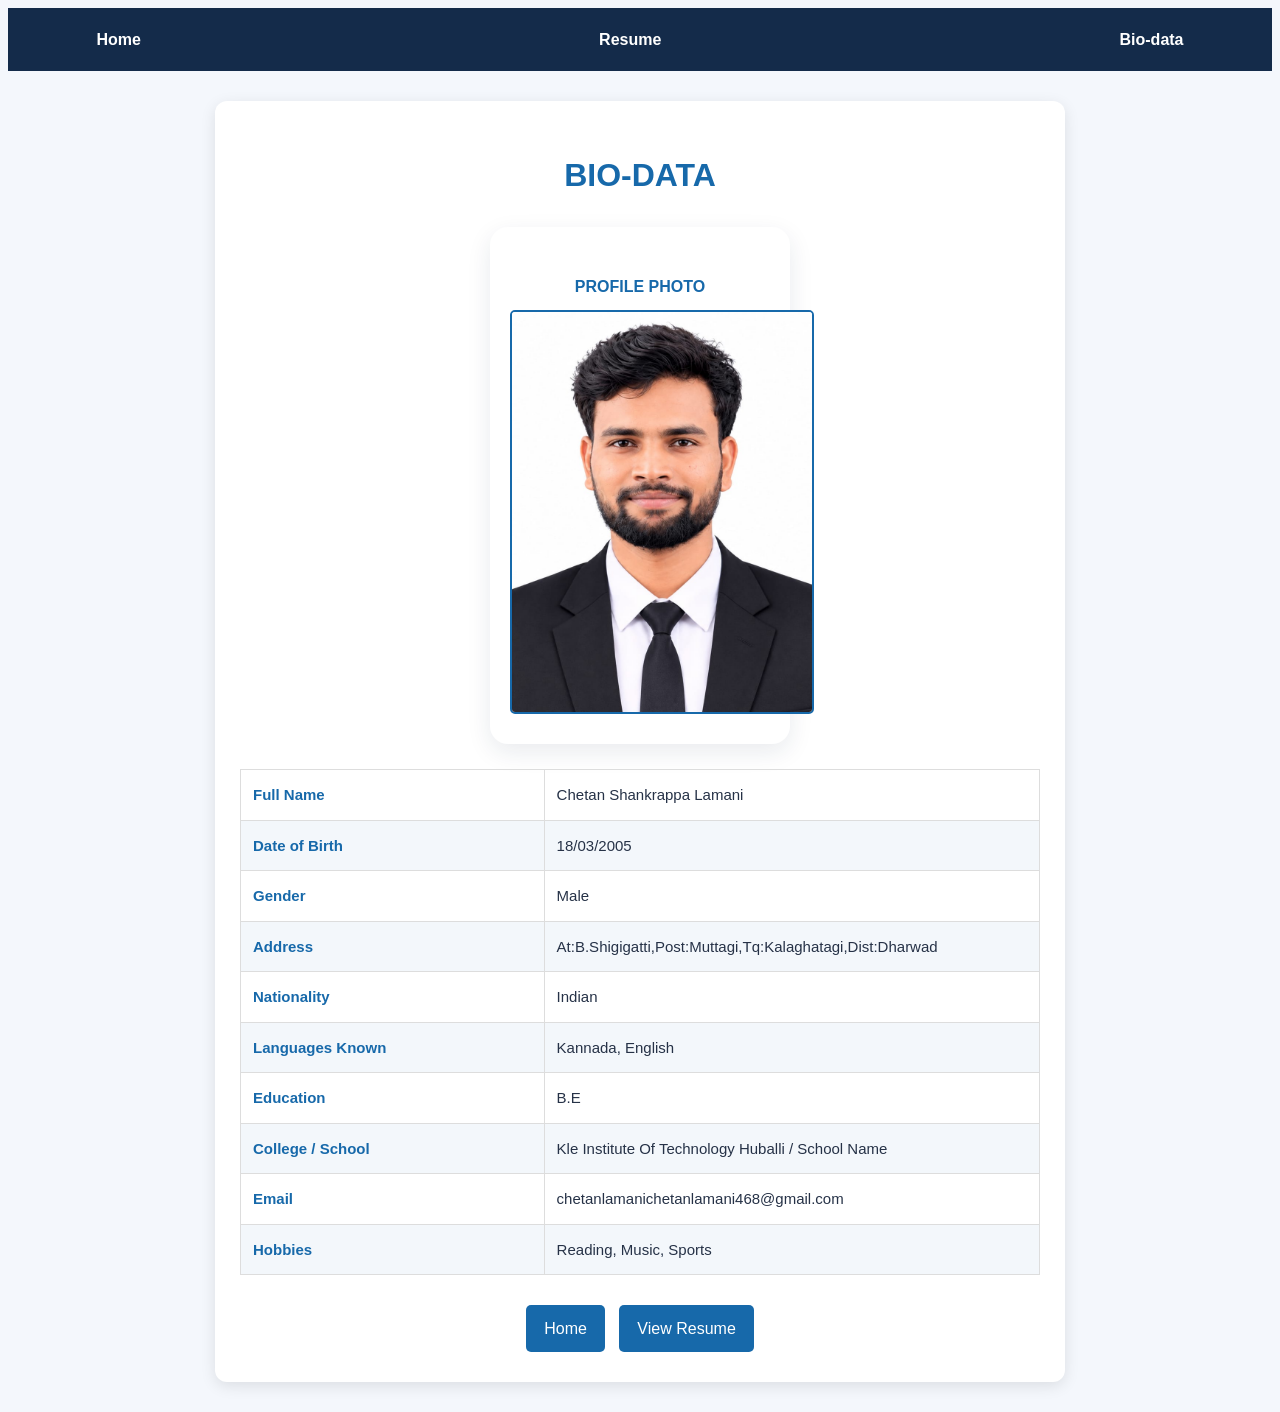
==== biodata.html @ 96cb0f19 "Update biodata.html" ====
<!DOCTYPE html>
<html lang="en">
<head>
    <meta charset="UTF-8">
    <meta name="viewport" content="width=device-width, initial-scale=1.0">
    <title>Bio-data</title>

    <link rel="stylesheet" href="style.css">

    <style>
        .biodata {
            max-width: 800px;
            margin: 30px auto;
            padding: 25px;
            background: white;
            border-radius: 12px;
            box-shadow: 0 4px 15px rgba(0, 0, 0, 0.1);
            font-family: Arial, sans-serif;
        }

        .biodata h1 {
            text-align: center;
            color: #1769aa;
            margin-bottom: 25px;
        }

        .profile {
            text-align: center;
            margin-bottom: 25px;
        }

        .profile h3 {
            color: #1769aa;
            font-size: 16px;
            margin-bottom: 10px;
        }

        .biodata .profile img {
            display: block;
            width: 300px !important;
            height: 400px !important;
            max-width: 300px !important;
            object-fit: cover;
            border: 2px solid #1769aa;
            border-radius: 5px;
            padding: 0;
            margin: 0 auto;
        }

        .biodata table {
            width: 100%;
            border-collapse: collapse;
        }

        .biodata td {
            padding: 12px;
            border: 1px solid #ddd;
            font-size: 15px;
            overflow-wrap: anywhere;
        }

        .biodata td:first-child {
            width: 38%;
            font-weight: bold;
            color: #1769aa;
        }

        .biodata tr:nth-child(even) {
            background-color: #f3f7fb;
        }

        .biodata-footer {
            text-align: center;
            margin-top: 25px;
        }

        .biodata-footer a {
            display: inline-block;
            margin: 5px;
            padding: 10px 18px;
            background: #1769aa;
            color: white;
            text-decoration: none;
            border-radius: 5px;
        }

        .biodata-footer a:hover {
            background: #0d4778;
        }

        @media (max-width: 500px) {
            .biodata {
                margin: 15px 10px;
                padding: 15px;
            }

            .biodata td {
                padding: 8px;
                font-size: 13px;
            }
        }
    </style>
</head>

<body>

    <nav>
        <a href="index.html">Home</a>
        <a href="resume.html">Resume</a>
        <a href="biodata.html">Bio-data</a>
    </nav>

    <main class="biodata">

        <h1>BIO-DATA</h1>

        <div class="profile">
            <h3>PROFILE PHOTO</h3>
            <img src="Myphoto.jpg" alt="Profile Photo">
        </div>

        <table>
            <tr>
                <td>Full Name</td>
                <td>Chetan Shankrappa Lamani</td>
            </tr>
            <tr>
                <td>Date of Birth</td>
                <td>18/03/2005</td>
            </tr>
            <tr>
                <td>Gender</td>
                <td>Male</td>
            </tr>
            <tr>
                <td>Address</td>
                <td>At:B.Shigigatti,Post:Muttagi,Tq:Kalaghatagi,Dist:Dharwad</td>
            </tr>
            <tr>
                <td>Nationality</td>
                <td>Indian</td>
            </tr>
            <tr>
                <td>Languages Known</td>
                <td>Kannada, English</td>
            </tr>
            <tr>
                <td>Education</td>
                <td>B.E </td>
            </tr>
            <tr>
                <td>College / School</td>
                <td>Kle Institute Of Technology Huballi / School Name</td>
            </tr>
            <tr>
                <td>Email</td>
                <td>chetanlamanichetanlamani468@gmail.com</td>
            </tr>
            <tr>
                <td>Hobbies</td>
                <td>Reading, Music, Sports</td>
            </tr>
        </table>

        <div class="biodata-footer">
            <a href="index.html">Home</a>
            <a href="resume.html">View Resume</a>
        </div>

    </main>

</body>
</html>
---- style.css ----
```css
* {
    margin: 0;
    padding: 0;
    box-sizing: border-box;
}

html {
    scroll-behavior: smooth;
}

body {
    font-family: Arial, sans-serif;
    background: #f4f7fc;
    color: #263247;
    line-height: 1.7;
}

nav {
    background: #142b4a;
    color: white;
    padding: 18px 7%;
    display: flex;
    justify-content: space-between;
    align-items: center;
    flex-wrap: wrap;
    gap: 15px;
}

.logo {
    font-size: 24px;
    font-weight: bold;
    color: #70c1ff;
}

.nav-links {
    display: flex;
    flex-wrap: wrap;
    gap: 20px;
}

nav a {
    color: white;
    text-decoration: none;
    font-weight: bold;
}

nav a:hover {
    color: #70c1ff;
}

.hero {
    min-height: 470px;
    padding: 70px 8%;
    display: flex;
    justify-content: space-between;
    align-items: center;
    gap: 40px;
    flex-wrap: wrap;
    background: linear-gradient(135deg, #e5efff, #ffffff);
}

.hero-text {
    flex: 1;
    min-width: 260px;
}

.welcome {
    color: #1769aa;
    font-weight: bold;
    letter-spacing: 2px;
}

.hero h1 {
    font-size: 42px;
    margin: 12px 0;
}

.hero h1 span {
    color: #1769aa;
}

.hero h2 {
    margin-bottom: 15px;
}

.hero-text > p:not(.welcome) {
    max-width: 550px;
    margin-bottom: 25px;
}

.btn {
    display: inline-block;
    padding: 11px 20px;
    margin: 5px 5px 5px 0;
    background: #1769aa;
    color: white;
    border-radius: 6px;
    text-decoration: none;
    font-weight: bold;
}

.btn:hover {
    background: #104c80;
}

.btn-outline {
    background: transparent;
    border: 2px solid #1769aa;
    color: #1769aa;
}

.profile {
    width: 260px;
    text-align: center;
    background: white;
    padding: 30px 20px;
    border-radius: 18px;
    box-shadow: 0 8px 25px #142b4a18;
    margin: auto;
}

.avatar {
    font-size: 90px;
    background: #e5efff;
    border-radius: 50%;
    width: 160px;
    height: 160px;
    display: flex;
    justify-content: center;
    align-items: center;
    margin: 0 auto 15px;
}

.profile p {
    color: #65748b;
}

.content-section {
    max-width: 1000px;
    margin: 35px auto;
    padding: 35px;
    background: white;
    border-radius: 12px;
    box-shadow: 0 4px 18px #142b4a0c;
}

.content-section h2 {
    color: #1769aa;
    margin-bottom: 18px;
    border-bottom: 2px solid #dce9f8;
    padding-bottom: 8px;
}

.cards {
    display: flex;
    flex-wrap: wrap;
    gap: 18px;
}

.card {
    flex: 1;
    min-width: 150px;
    padding: 22px;
    border-radius: 10px;
    background: #edf4fd;
    text-align: center;
    border: 1px solid #dce9f8;
}

.page-card {
    text-decoration: none;
    color: #263247;
}

.page-card:hover {
    background: #dcecff;
}

footer {
    background: #142b4a;
    color: white;
    text-align: center;
    padding: 22px;
    margin-top: 40px;
}

/* Resume and Bio-data pages */

.resume-container {
    max-width: 850px;
    margin: 35px auto;
    background: white;
    padding: 35px;
    border-radius: 12px;
    box-shadow: 0 4px 20px #142b4a15;
}

.resume-header {
    background: #142b4a;
    color: white;
    text-align: center;
    padding: 25px;
    border-radius: 10px;
}

.resume-container section {
    margin-top: 25px;
}

.resume-container section h2 {
    color: #1769aa;
    border-bottom: 2px solid #dce9f8;
    margin-bottom: 12px;
    padding-bottom: 5px;
}

.resume-container li {
    margin-left: 25px;
}

table {
    width: 100%;
    border-collapse: collapse;
    margin-top: 15px;
}

th, td {
    border: 1px solid #ccd7e5;
    padding: 10px;
    text-align: left;
}

th {
    background: #1769aa;
    color: white;
}

@media (max-width: 650px) {
    nav {
        justify-content: center;
    }

    .nav-links {
        justify-content: center;
        gap: 12px;
    }

    .hero {
        padding: 40px 6%;
        text-align: center;
    }

    .hero h1 {
        font-size: 32px;
    }

    .content-section {
        margin: 18px;
        padding: 22px;
    }

    .resume-container {
        margin: 15px;
        padding: 18px;
        overflow-x: auto;
    }
}
```
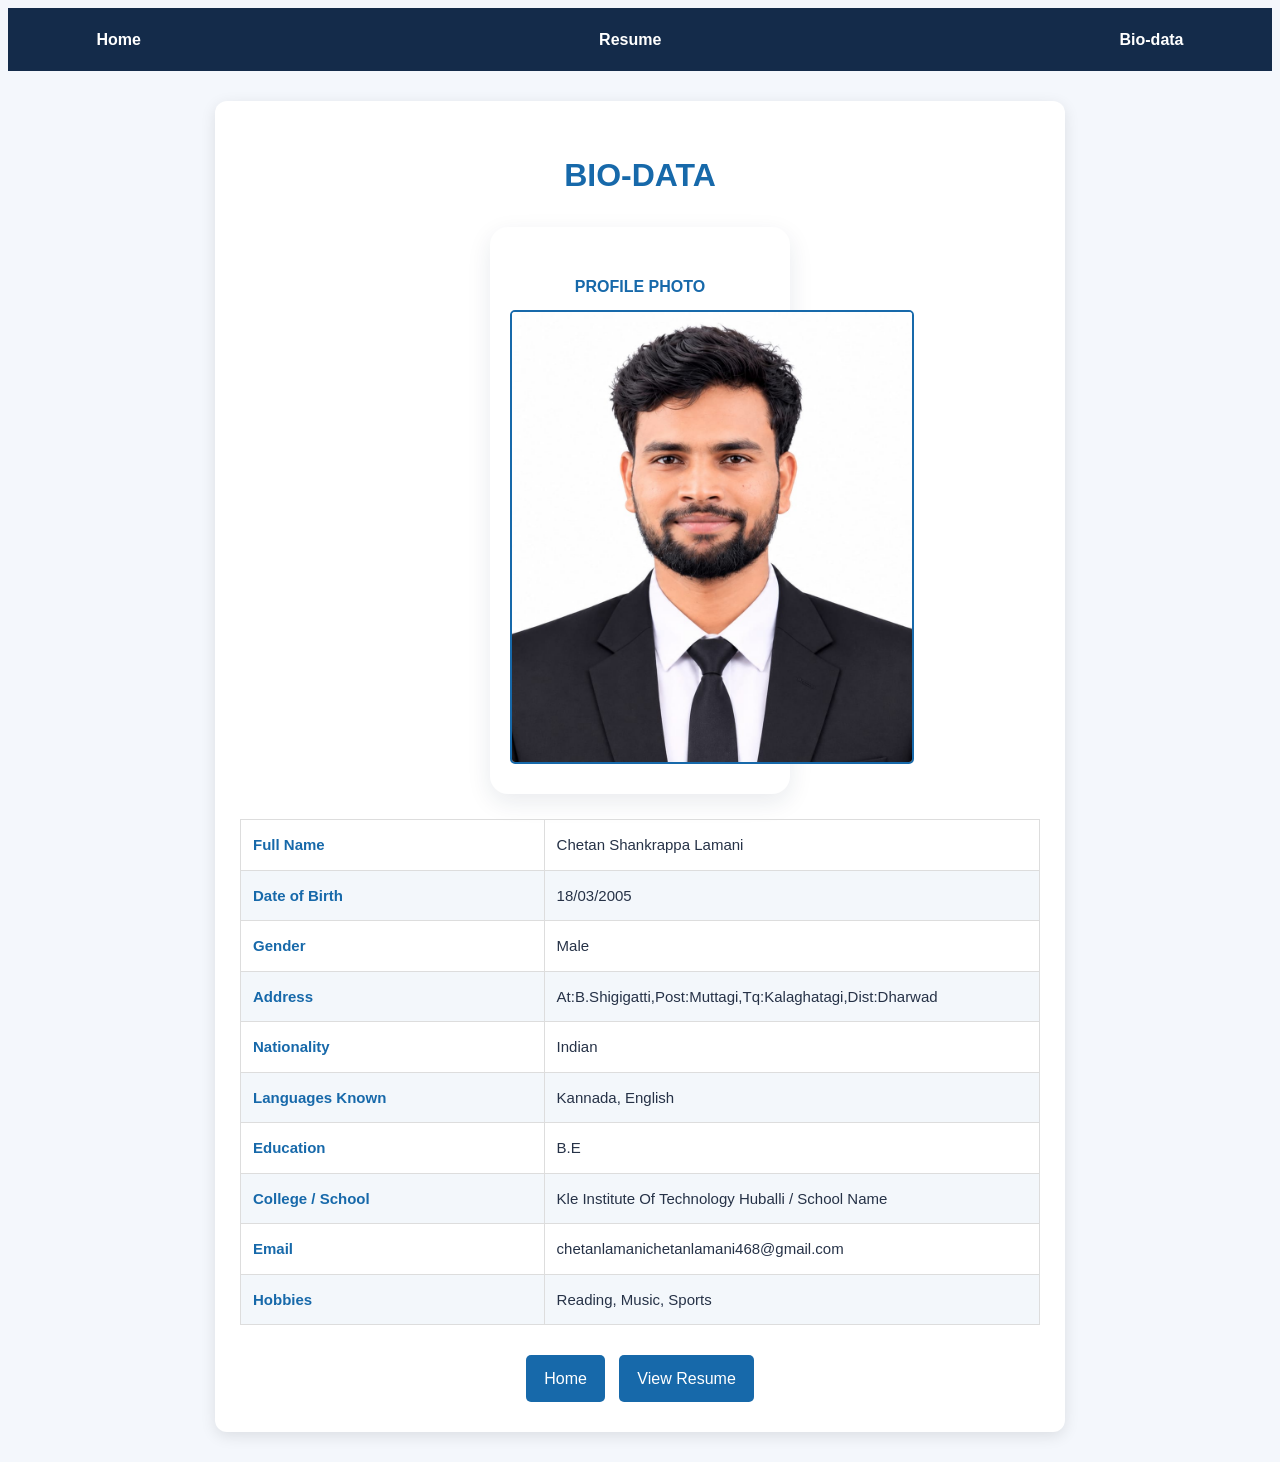
==== commit 9fbc0615: "Update biodata.html" ====
--- a/biodata.html
+++ b/biodata.html
@@ -38,9 +38,9 @@
 
         .biodata .profile img {
             display: block;
-            width: 300px !important;
-            height: 400px !important;
-            max-width: 300px !important;
+            width: 400px !important;
+            height: 450px !important;
+            max-width: 400px !important;
             object-fit: cover;
             border: 2px solid #1769aa;
             border-radius: 5px;
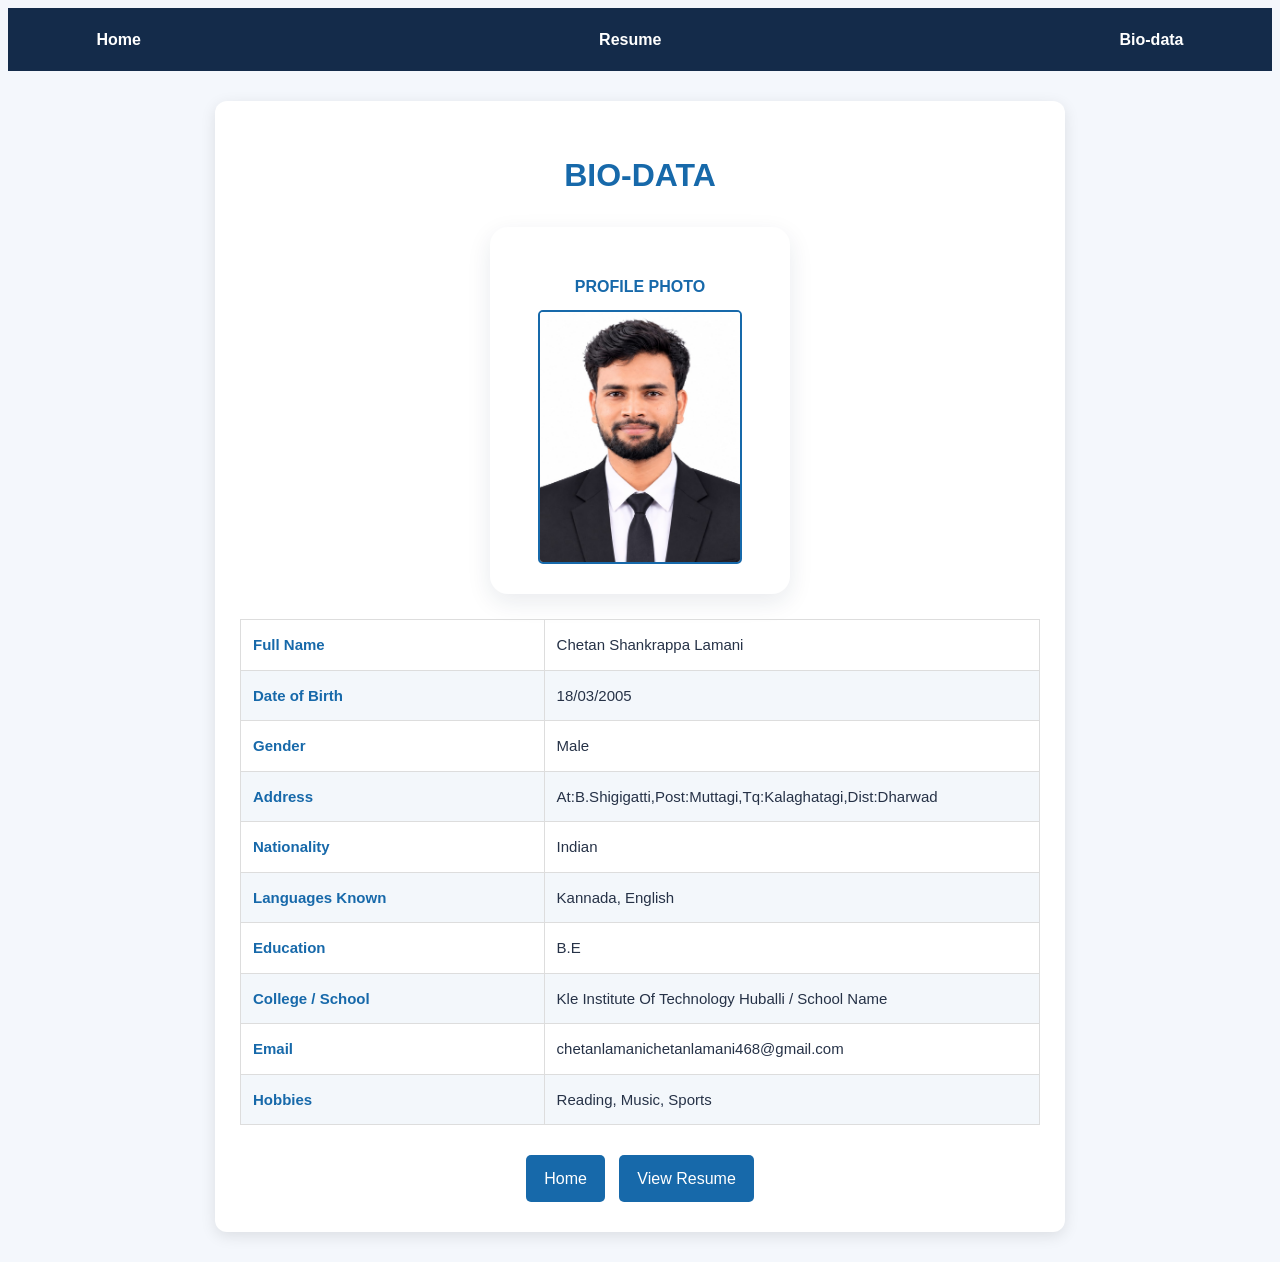
==== commit 0a39f418: "Update biodata.html" ====
--- a/biodata.html
+++ b/biodata.html
@@ -38,9 +38,9 @@
 
         .biodata .profile img {
             display: block;
-            width: 400px !important;
-            height: 450px !important;
-            max-width: 400px !important;
+            width: 200px !important;
+            height: 250px !important;
+            max-width: 200px !important;
             object-fit: cover;
             border: 2px solid #1769aa;
             border-radius: 5px;
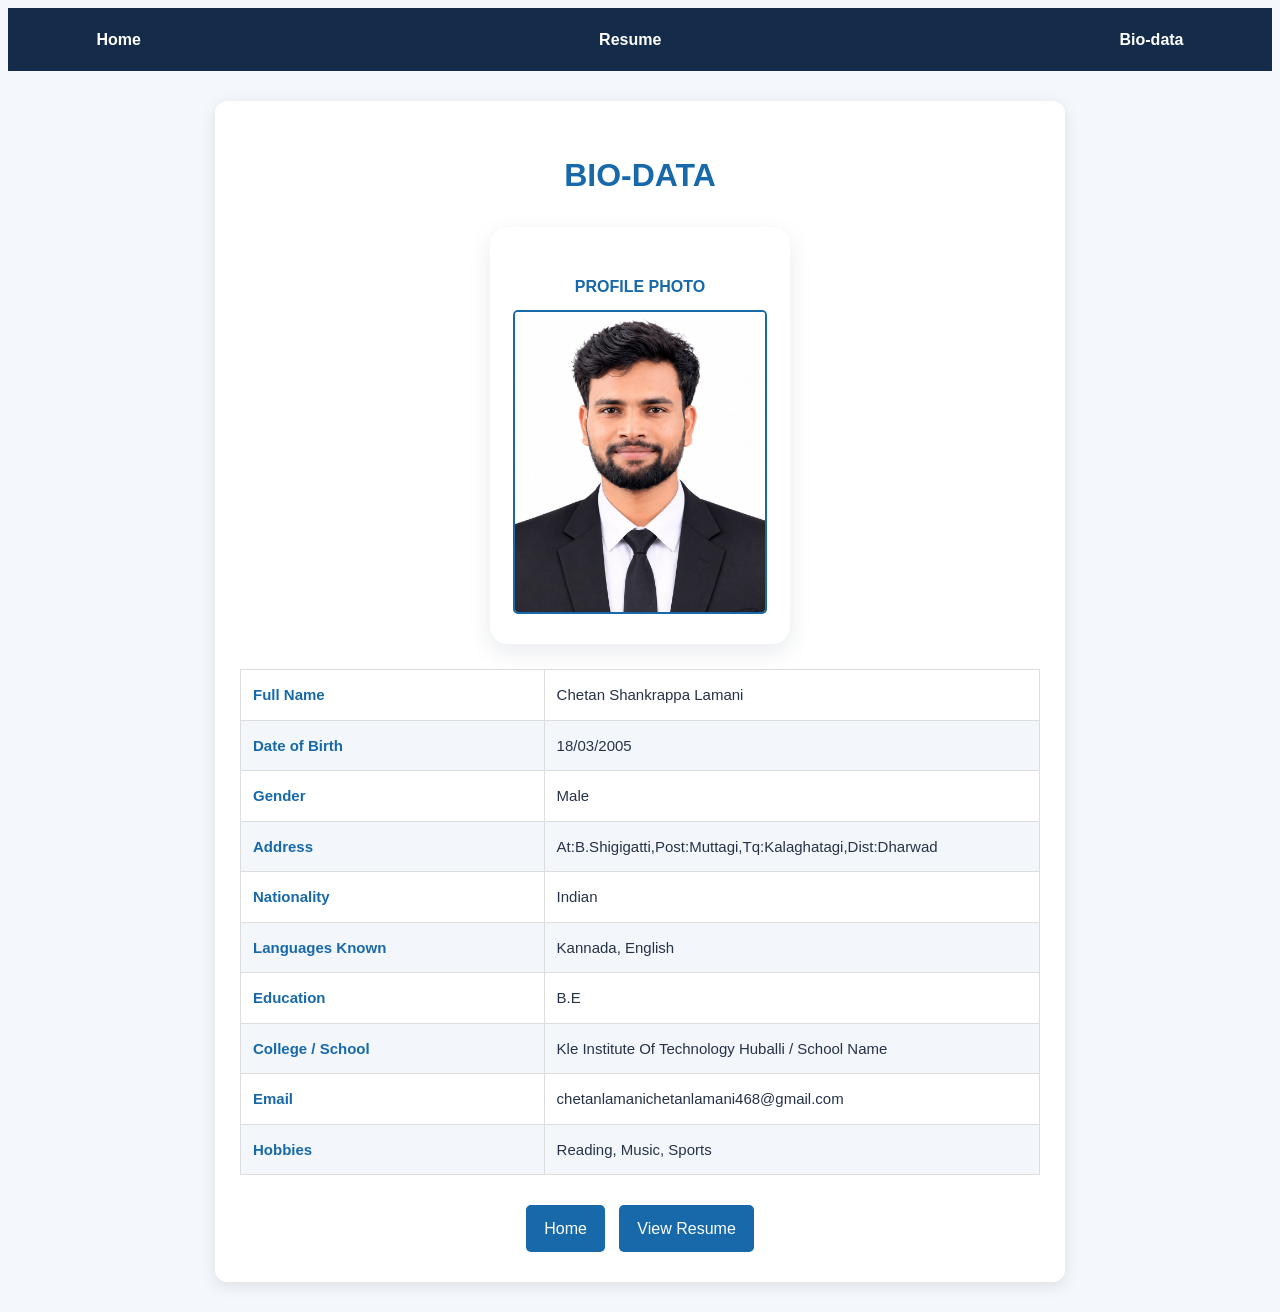
==== commit cfafa179: "Update biodata.html" ====
--- a/biodata.html
+++ b/biodata.html
@@ -38,9 +38,9 @@
 
         .biodata .profile img {
             display: block;
-            width: 200px !important;
-            height: 250px !important;
-            max-width: 200px !important;
+            width: 250px !important;
+            height: 300px !important;
+            max-width: 250px !important;
             object-fit: cover;
             border: 2px solid #1769aa;
             border-radius: 5px;
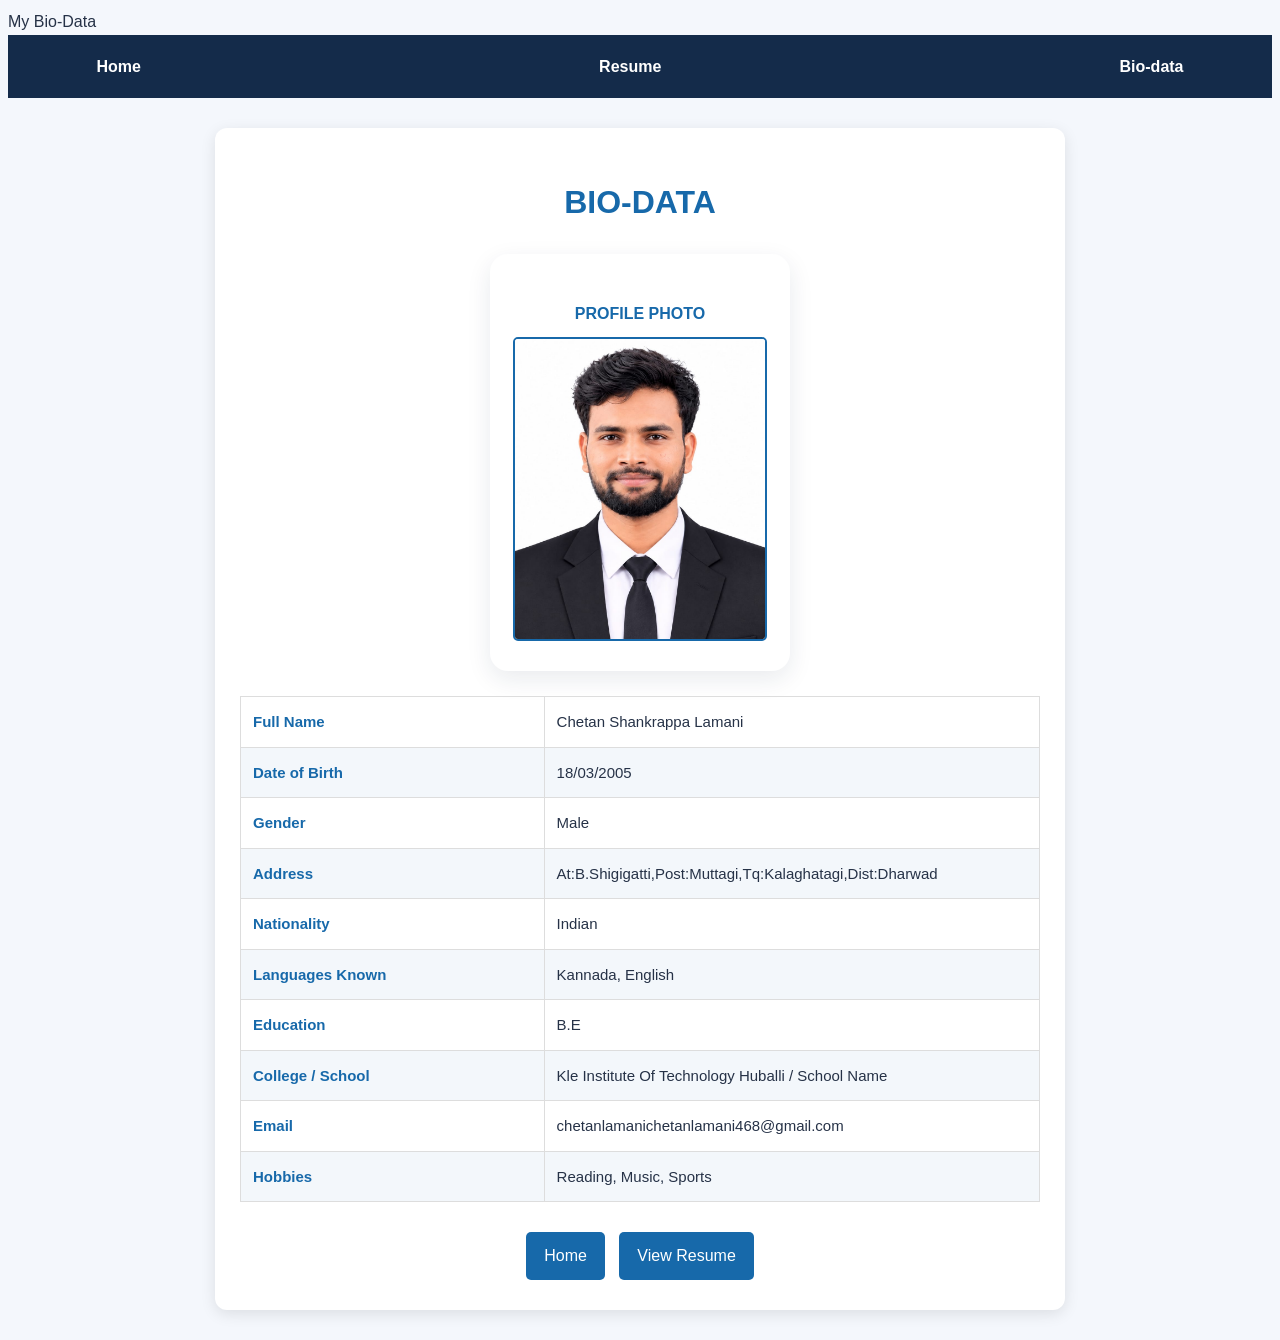
==== commit 09a9f5f3: "Update biodata.html" ====
--- a/biodata.html
+++ b/biodata.html
@@ -5,7 +5,7 @@
     <meta charset="UTF-8">
     <meta name="viewport" content="width=device-width, initial-scale=1.0">
     <title>Bio-data</title>
-
+    My Bio-Data
     <link rel="stylesheet" href="style.css">
 
     <style>
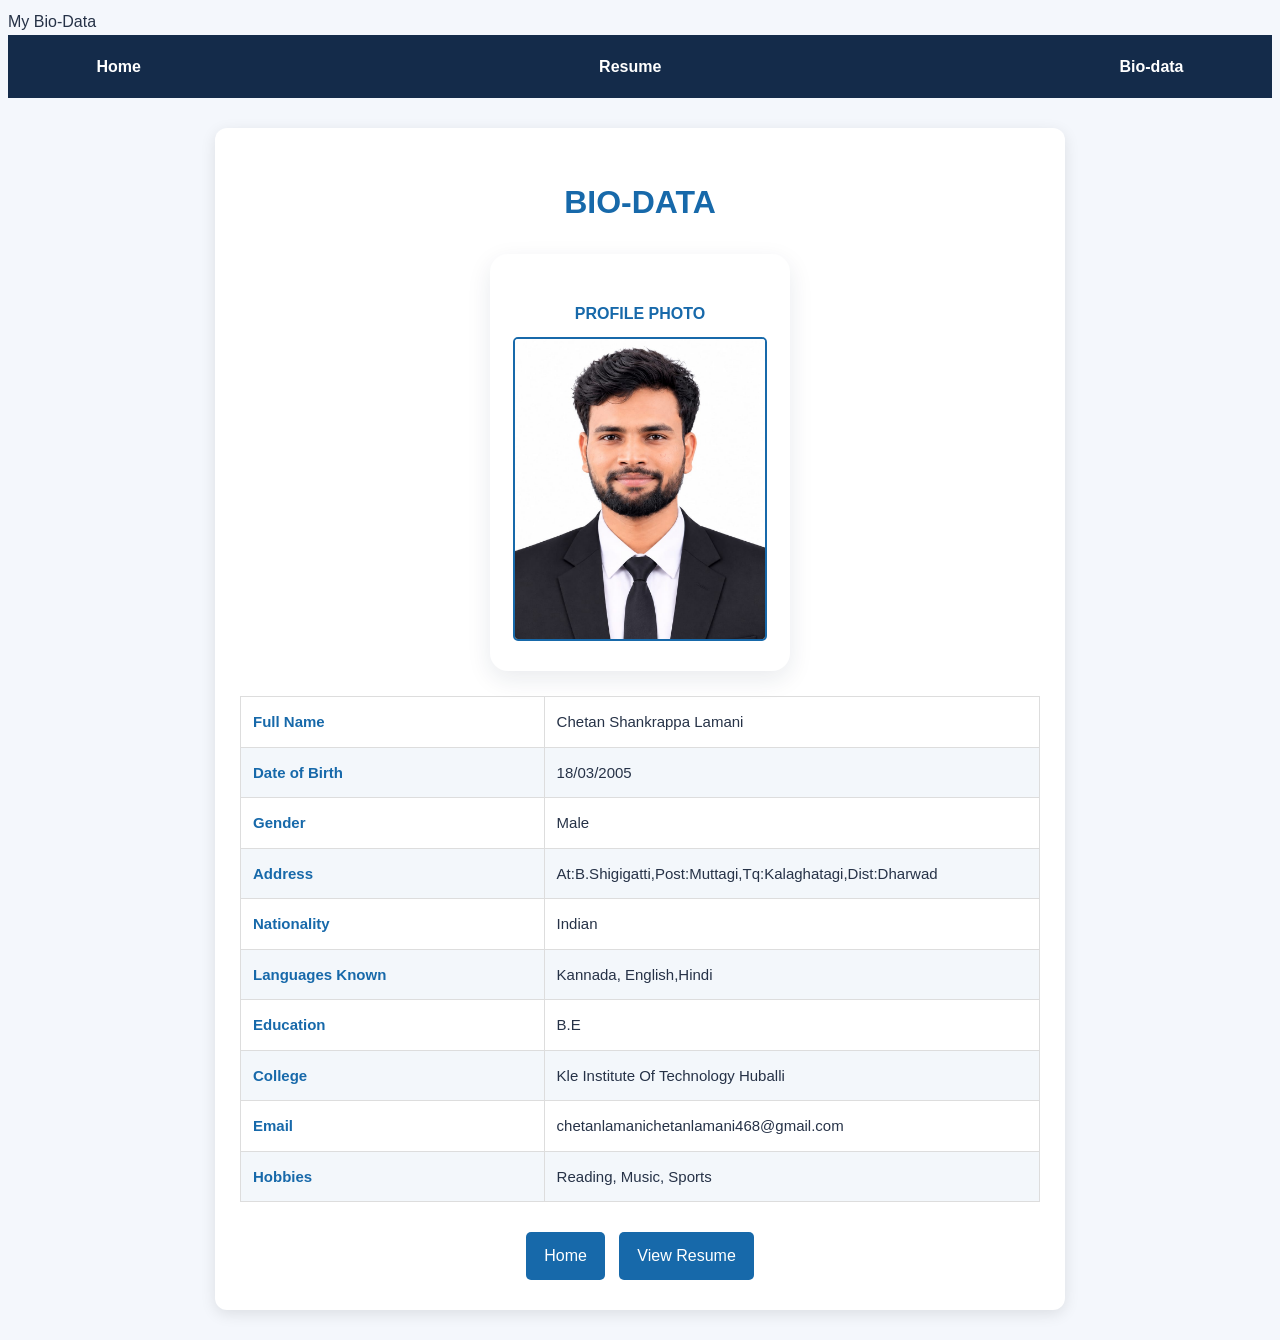
==== commit 7b0f6491: "Update biodata.html" ====
--- a/biodata.html
+++ b/biodata.html
@@ -143,15 +143,15 @@
             </tr>
             <tr>
                 <td>Languages Known</td>
-                <td>Kannada, English</td>
+                <td>Kannada, English,Hindi</td>
             </tr>
             <tr>
                 <td>Education</td>
                 <td>B.E </td>
             </tr>
             <tr>
-                <td>College / School</td>
-                <td>Kle Institute Of Technology Huballi / School Name</td>
+                <td>College</td>
+                <td>Kle Institute Of Technology Huballi</td>
             </tr>
             <tr>
                 <td>Email</td>
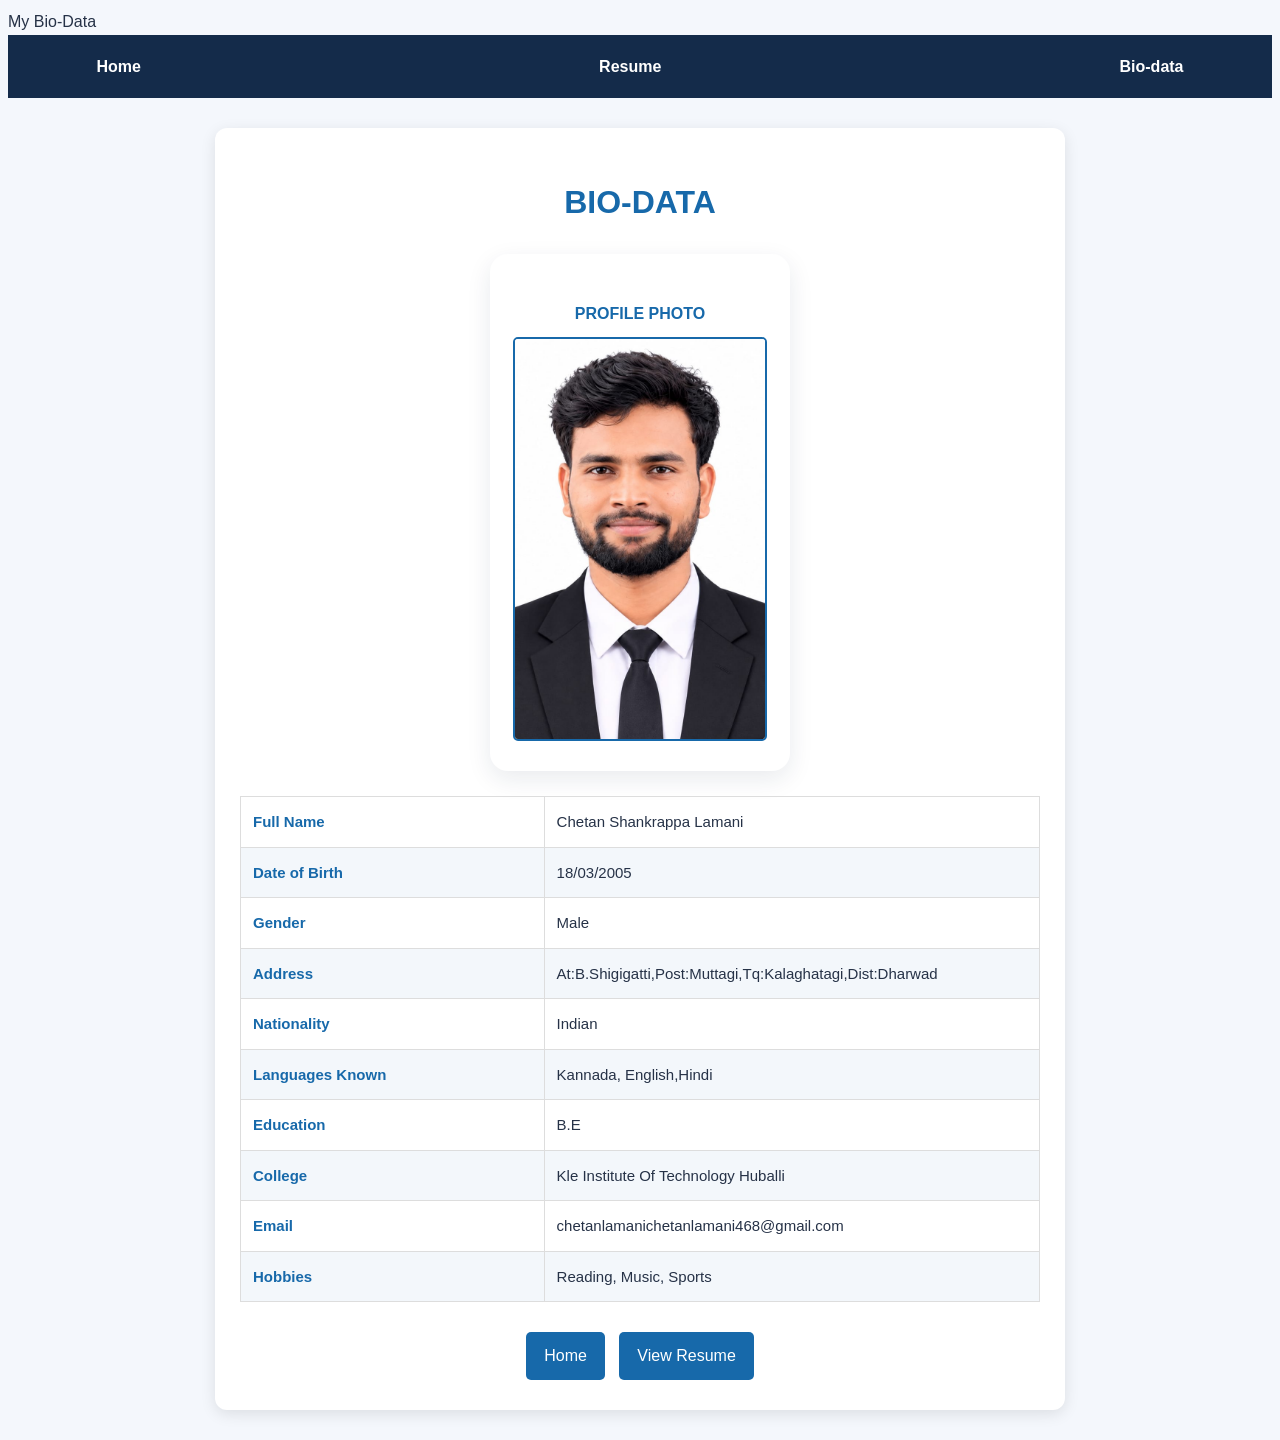
==== commit 51b2f687: "Update biodata.html" ====
--- a/biodata.html
+++ b/biodata.html
@@ -39,7 +39,7 @@
         .biodata .profile img {
             display: block;
             width: 250px !important;
-            height: 300px !important;
+            height: 400px !important;
             max-width: 250px !important;
             object-fit: cover;
             border: 2px solid #1769aa;
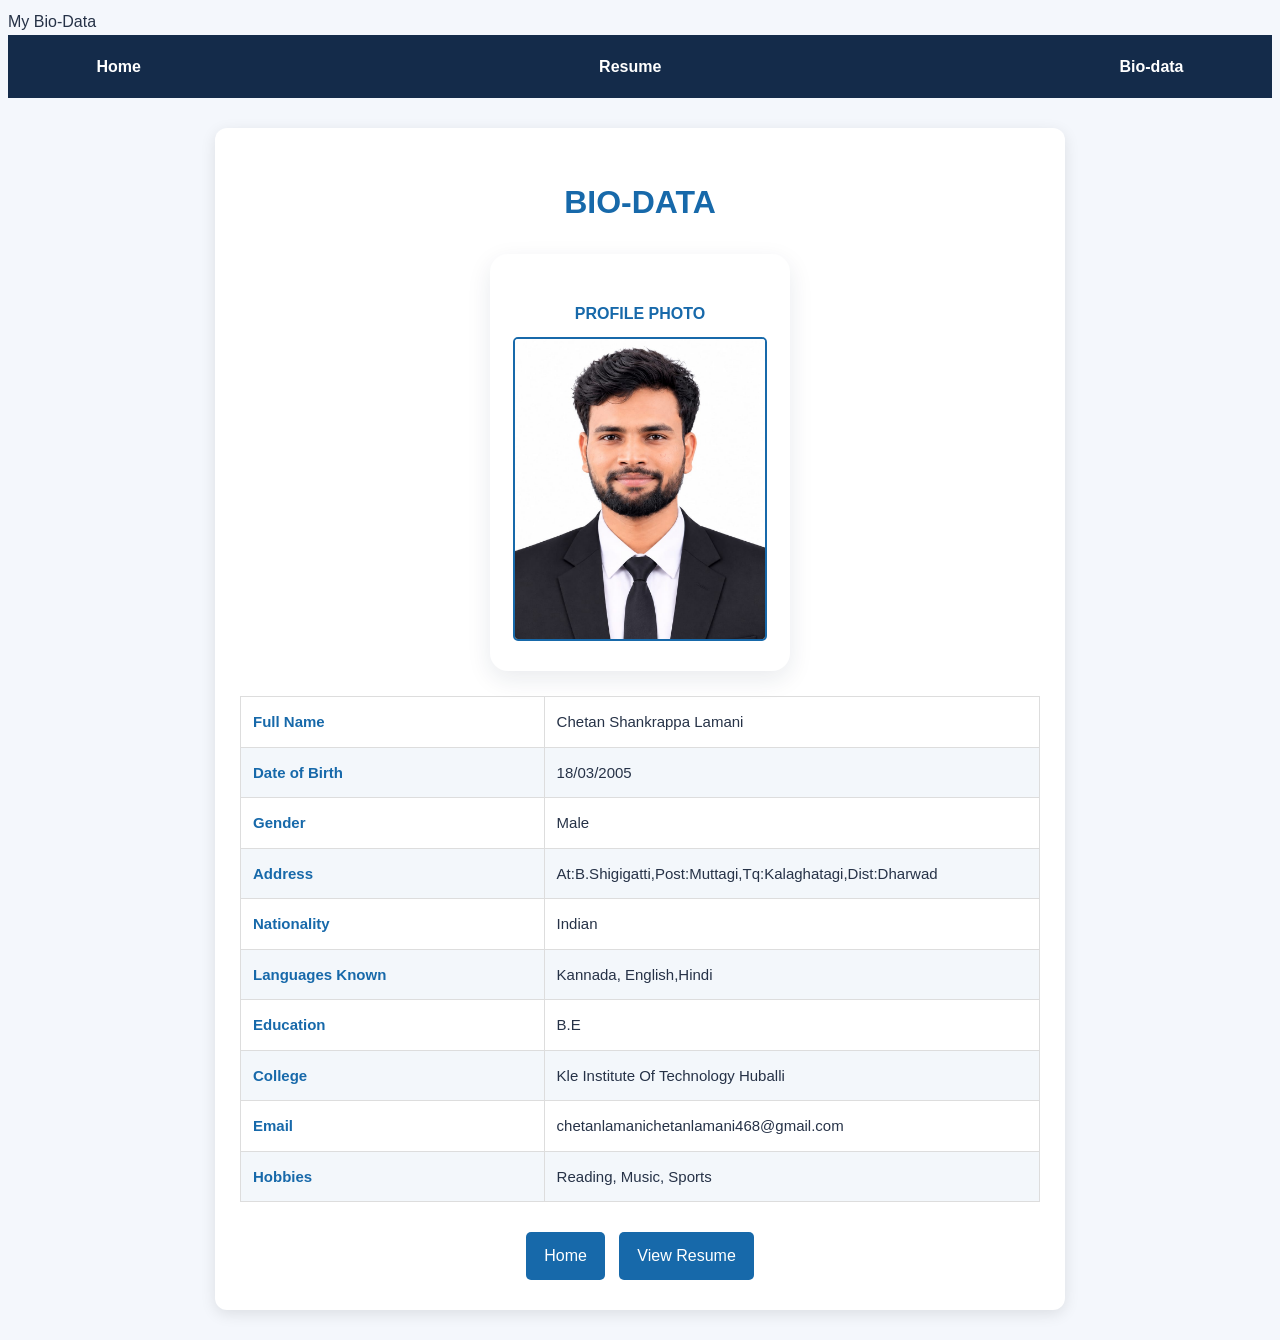
==== commit 13385055: "Update biodata.html" ====
--- a/biodata.html
+++ b/biodata.html
@@ -38,9 +38,9 @@
 
         .biodata .profile img {
             display: block;
-            width: 250px !important;
-            height: 400px !important;
-            max-width: 250px !important;
+            width:250px !important;
+            height: 300px !important;
+            max-width: 250lpx !important;
             object-fit: cover;
             border: 2px solid #1769aa;
             border-radius: 5px;
